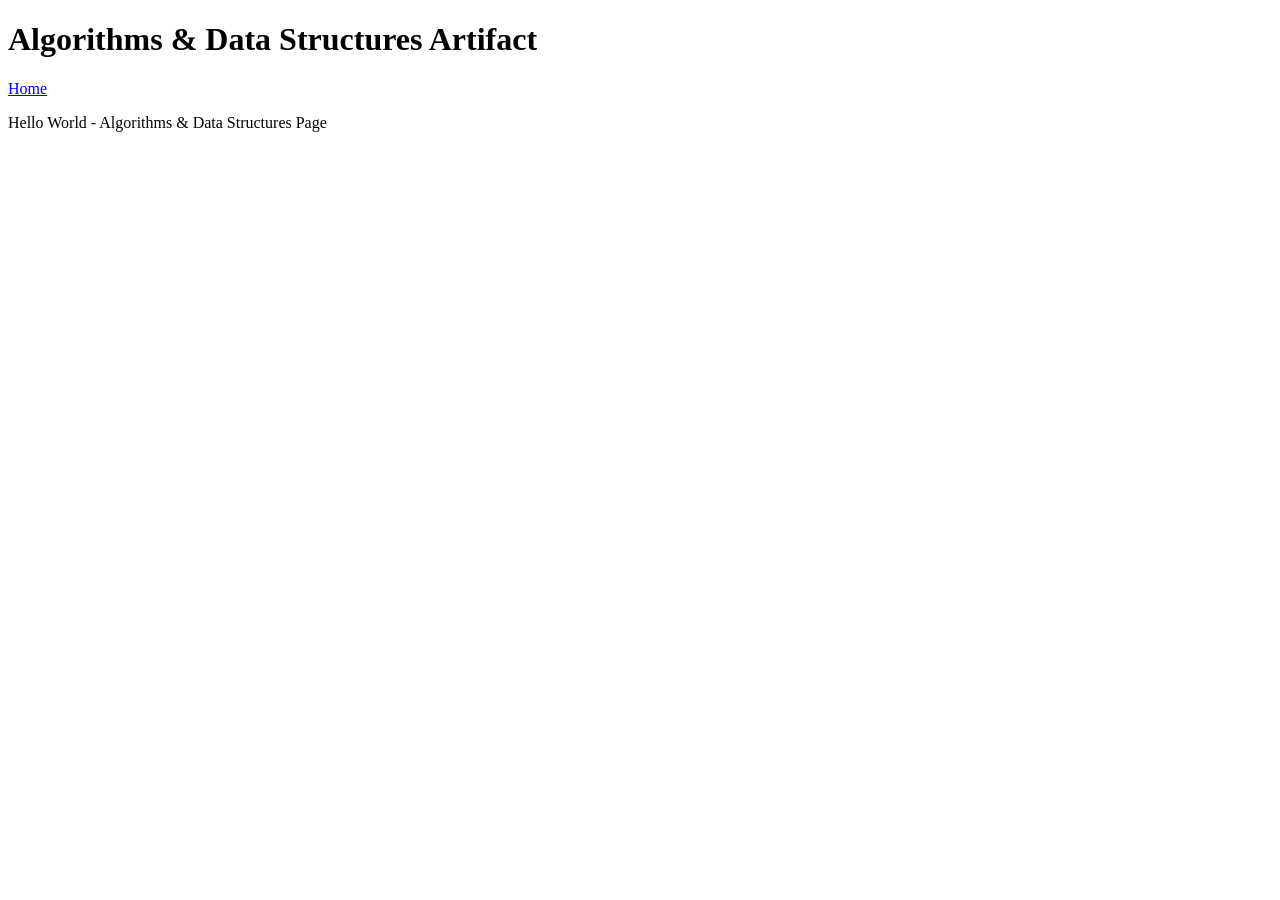
==== algorithms-data-structures.html @ df7138f6 "Init setup" ====
<!DOCTYPE html>
<html>
<head>
    <title>Algorithms & Data Structures Artifact</title>
    <link rel="stylesheet" href="style.css">
</head>
<body>

    <h1>Algorithms & Data Structures Artifact</h1>

    <a href="index.html">Home</a>

    <p>Hello World - Algorithms & Data Structures Page</p>

</body>
</html>
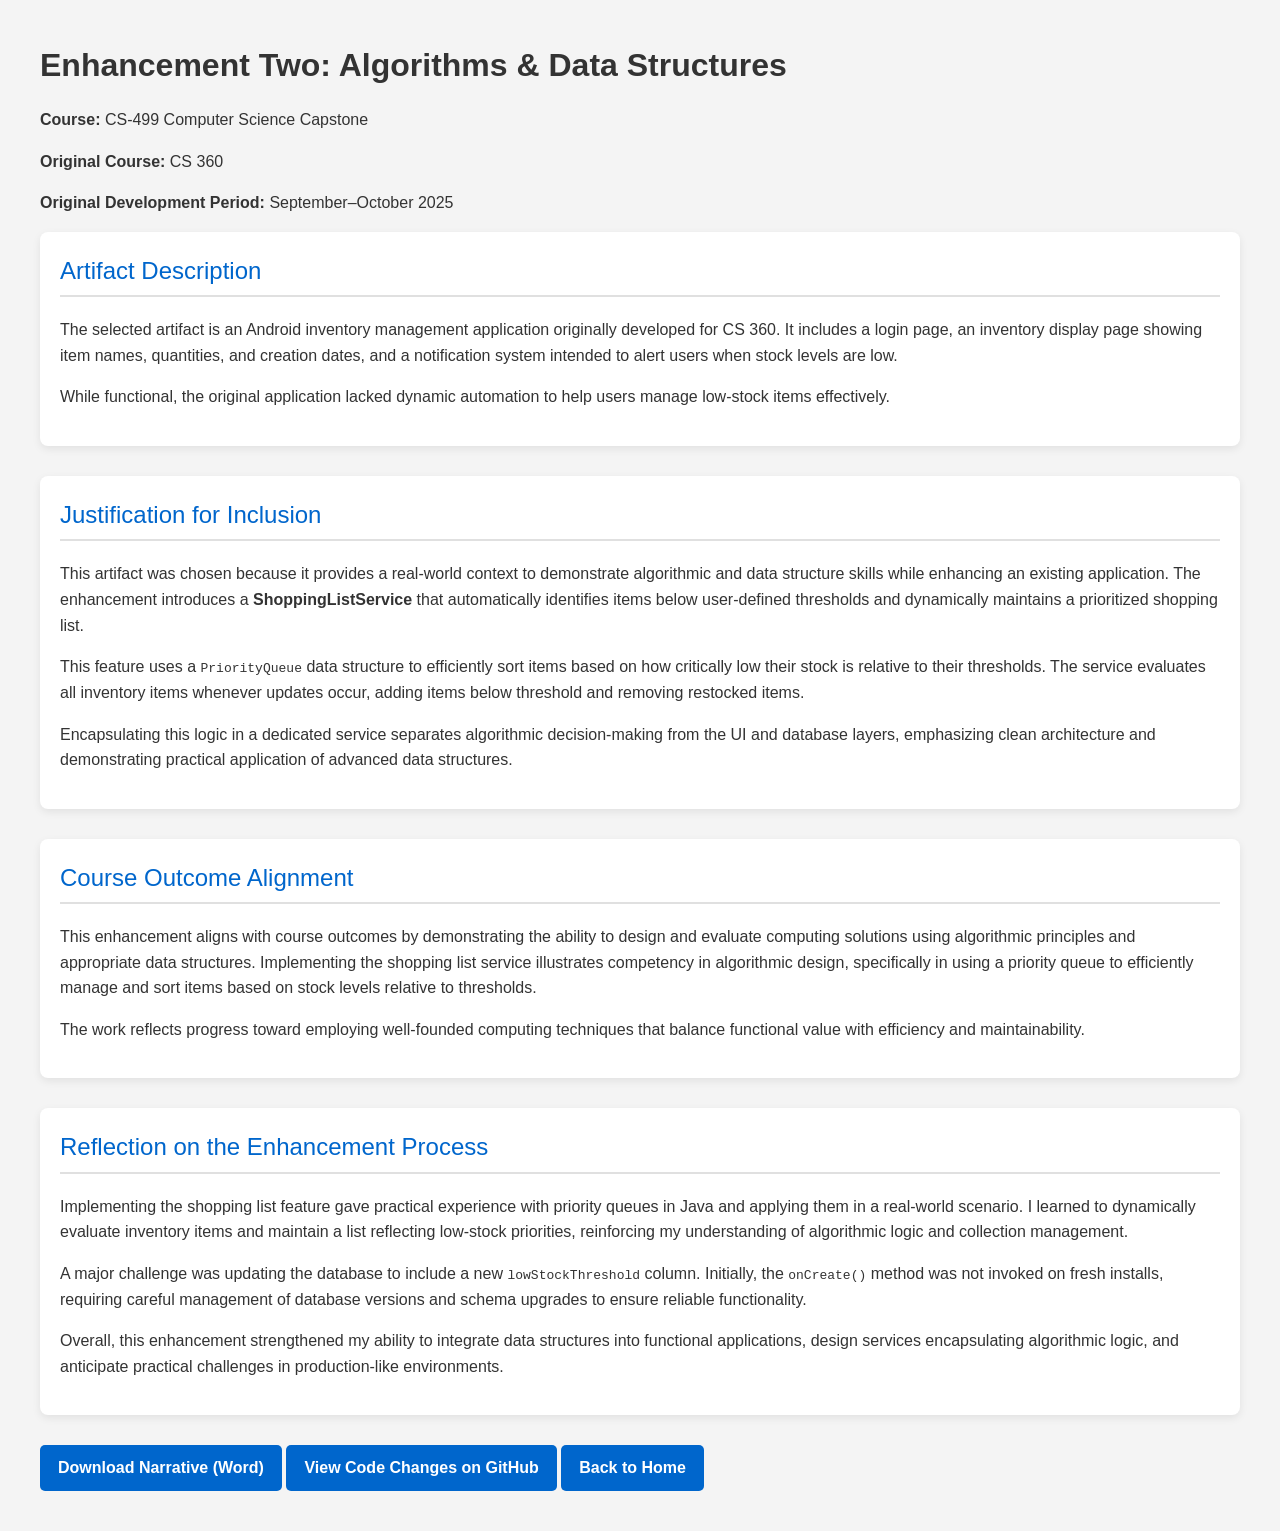
==== commit ff4544e5: "Algorithms page" ====
--- a/algorithms-data-structures.html
+++ b/algorithms-data-structures.html
@@ -1,16 +1,102 @@
 <!DOCTYPE html>
 <html>
+
 <head>
     <title>Algorithms & Data Structures Artifact</title>
     <link rel="stylesheet" href="style.css">
 </head>
+
 <body>
 
-    <h1>Algorithms & Data Structures Artifact</h1>
+    <h1>Enhancement Two: Algorithms & Data Structures</h1>
 
-    <a href="index.html">Home</a>
+    <p><strong>Course:</strong> CS-499 Computer Science Capstone</p>
+    <p><strong>Original Course:</strong> CS 360</p>
+    <p><strong>Original Development Period:</strong> September–October 2025</p>
 
-    <p>Hello World - Algorithms & Data Structures Page</p>
+    <!-- Artifact Description Card -->
+    <div class="card">
+        <h2>Artifact Description</h2>
+        <p>
+            The selected artifact is an Android inventory management application originally developed for CS 360.
+            It includes a login page, an inventory display page showing item names, quantities, and creation dates,
+            and a notification system intended to alert users when stock levels are low.
+        </p>
+        <p>
+            While functional, the original application lacked dynamic automation to help users manage low-stock items
+            effectively.
+        </p>
+    </div>
 
+    <!-- Justification Card -->
+    <div class="card">
+        <h2>Justification for Inclusion</h2>
+        <p>
+            This artifact was chosen because it provides a real-world context to demonstrate algorithmic and data
+            structure skills
+            while enhancing an existing application. The enhancement introduces a <strong>ShoppingListService</strong>
+            that automatically identifies items below user-defined thresholds and dynamically maintains a prioritized
+            shopping list.
+        </p>
+        <p>
+            This feature uses a <code>PriorityQueue</code> data structure to efficiently sort items based on how
+            critically low their stock is relative to their thresholds. The service evaluates all inventory items
+            whenever updates occur, adding items below threshold and removing restocked items.
+        </p>
+        <p>
+            Encapsulating this logic in a dedicated service separates algorithmic decision-making from the UI and
+            database layers,
+            emphasizing clean architecture and demonstrating practical application of advanced data structures.
+        </p>
+    </div>
+
+    <!-- Course Outcome Card -->
+    <div class="card">
+        <h2>Course Outcome Alignment</h2>
+        <p>
+            This enhancement aligns with course outcomes by demonstrating the ability to design and evaluate computing
+            solutions
+            using algorithmic principles and appropriate data structures.
+            Implementing the shopping list service illustrates competency in algorithmic design, specifically in using a
+            priority queue to efficiently manage and sort items based on stock levels relative to thresholds.
+        </p>
+        <p>
+            The work reflects progress toward employing well-founded computing techniques that balance functional value
+            with efficiency and maintainability.
+        </p>
+    </div>
+
+    <!-- Reflection Card -->
+    <div class="card">
+        <h2>Reflection on the Enhancement Process</h2>
+        <p>
+            Implementing the shopping list feature gave practical experience with priority queues in Java and applying
+            them in a real-world scenario.
+            I learned to dynamically evaluate inventory items and maintain a list reflecting low-stock priorities,
+            reinforcing my understanding of algorithmic logic and collection management.
+        </p>
+        <p>
+            A major challenge was updating the database to include a new <code>lowStockThreshold</code> column.
+            Initially, the <code>onCreate()</code> method was not invoked on fresh installs, requiring careful
+            management of database versions and schema upgrades to ensure reliable functionality.
+        </p>
+        <p>
+            Overall, this enhancement strengthened my ability to integrate data structures into functional applications,
+            design services encapsulating algorithmic logic, and anticipate practical challenges in production-like
+            environments.
+        </p>
+    </div>
+
+    <!-- Download and GitHub Buttons -->
+    <a class="button" href="assets/Algorithms-Data-Structures.docx" download>
+        Download Narrative (Word)
+    </a>
+
+    <a class="button" href="https://github.com/MadisonSumner/CS-499-Capstone-Project/pull/2/changes" target="_blank">
+        View Code Changes on GitHub
+    </a>
+
+    <a class="button" href="index.html">Back to Home</a>
 </body>
+
 </html>
--- a/style.css
+++ b/style.css
@@ -0,0 +1,81 @@
+body {
+    font-family: Arial, sans-serif;
+    margin: 40px;
+    background-color: #f4f4f4;
+    color: #333;
+    line-height: 1.6;
+}
+
+header {
+    margin-bottom: 40px;
+}
+
+h1 {
+    margin-bottom: 5px;
+}
+
+h2 {
+    font-weight: normal;
+    color: #555;
+}
+
+/* Highlight Cards (Top + Bottom) */
+.highlight-card {
+    background-color: white;
+    padding: 25px;
+    border-radius: 8px;
+    box-shadow: 0 3px 8px rgba(0, 0, 0, 0.06);
+    margin-bottom: 40px;
+    max-width: 900px;
+}
+
+/* Grid Layout */
+.enhancement-grid {
+    display: grid;
+    grid-template-columns: repeat(3, 1fr);
+    gap: 25px;
+    margin-bottom: 40px;
+    max-width: 900px;
+}
+
+.grid-item {
+    background-color: white;
+    padding: 20px;
+    border-radius: 8px;
+    box-shadow: 0 2px 6px rgba(0, 0, 0, 0.05);
+}
+
+.center {
+    text-align: center;
+}
+
+/* Buttons */
+.button {
+    display: inline-block;
+    padding: 10px 18px;
+    background-color: #0066cc;
+    color: white;
+    text-decoration: none;
+    border-radius: 5px;
+    font-weight: bold;
+}
+
+.button:hover {
+    background-color: #004999;
+}
+
+.card {
+    background-color: white;
+    border-radius: 8px;
+    box-shadow: 0 3px 8px rgba(0, 0, 0, 0.08);
+    padding: 20px;
+    margin-bottom: 30px;
+}
+
+.card h2 {
+    margin-top: 0;
+    color: #0066cc;
+    /* subtle accent */
+    border-bottom: 2px solid #e0e0e0;
+    padding-bottom: 5px;
+}
